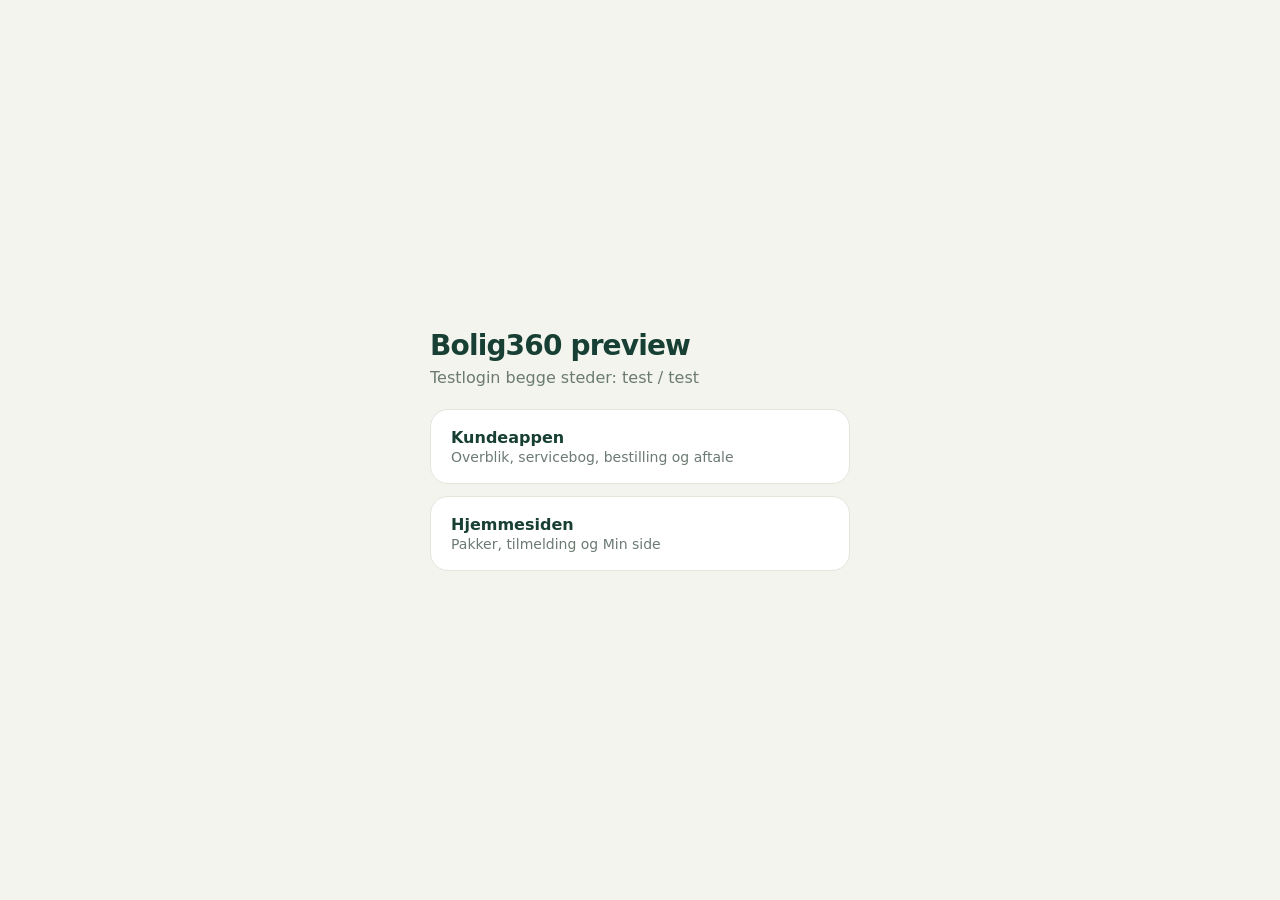
==== index.html @ 63a3a82d "Første version af Bolig360 kundeapp og hjemmeside (prototype)" ====
<!doctype html>
<html lang="da">
<head>
<meta charset="utf-8">
<meta name="viewport" content="width=device-width, initial-scale=1">
<title>Bolig360 – preview</title>
<style>
  body { margin: 0; min-height: 100vh; display: grid; place-items: center; background: #f3f4ee; color: #173f33; font-family: "Segoe UI", system-ui, sans-serif; }
  main { padding: 24px; width: 100%; max-width: 420px; }
  h1 { font-size: 28px; letter-spacing: -.03em; margin: 0 0 6px; }
  p { color: #6b7a72; margin: 0 0 22px; }
  a { display: block; background: #fff; border: 1px solid #e3e6dd; border-radius: 18px; padding: 18px 20px; margin-top: 12px; color: inherit; text-decoration: none; font-weight: 600; }
  a span { display: block; font-weight: 400; color: #6b7a72; font-size: 14px; margin-top: 2px; }
</style>
</head>
<body>
<main>
  <h1>Bolig360 preview</h1>
  <p>Testlogin begge steder: test / test</p>
  <a href="app/index.html">Kundeappen<span>Overblik, servicebog, bestilling og aftale</span></a>
  <a href="hjemmeside/index.html">Hjemmesiden<span>Pakker, tilmelding og Min side</span></a>
</main>
</body>
</html>
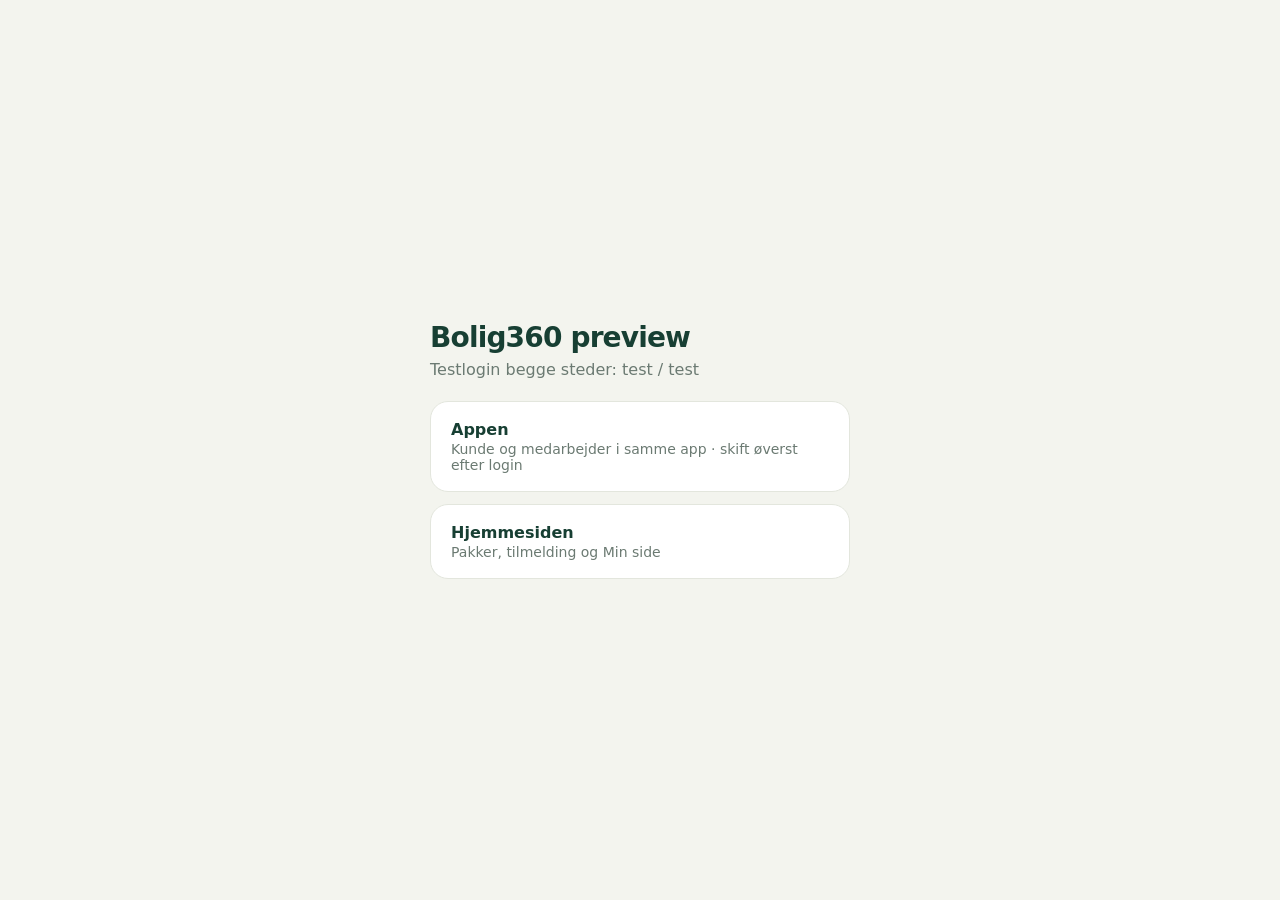
==== commit 716cb36a: "Tilføj medarbejderdel til appen med skift mellem kunde og medarbejder" ====
--- a/index.html
+++ b/index.html
@@ -17,7 +17,7 @@
 <main>
   <h1>Bolig360 preview</h1>
   <p>Testlogin begge steder: test / test</p>
-  <a href="app/index.html">Kundeappen<span>Overblik, servicebog, bestilling og aftale</span></a>
+  <a href="app/index.html">Appen<span>Kunde og medarbejder i samme app · skift øverst efter login</span></a>
   <a href="hjemmeside/index.html">Hjemmesiden<span>Pakker, tilmelding og Min side</span></a>
 </main>
 </body>
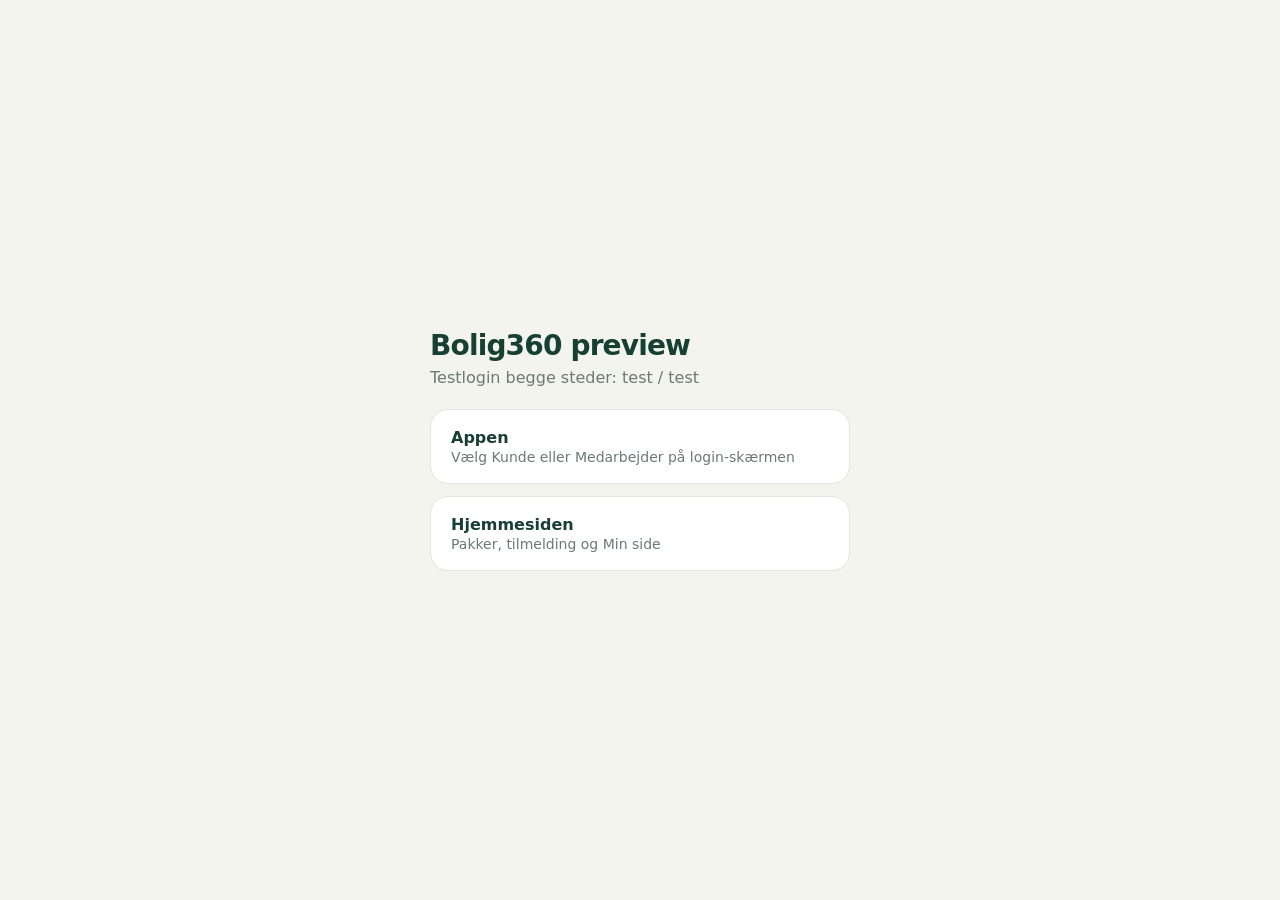
==== commit 1d2c9771: "Vælg Kunde eller Medarbejder på login-skærmen" ====
--- a/index.html
+++ b/index.html
@@ -17,7 +17,7 @@
 <main>
   <h1>Bolig360 preview</h1>
   <p>Testlogin begge steder: test / test</p>
-  <a href="app/index.html">Appen<span>Kunde og medarbejder i samme app · skift øverst efter login</span></a>
+  <a href="app/index.html">Appen<span>Vælg Kunde eller Medarbejder på login-skærmen</span></a>
   <a href="hjemmeside/index.html">Hjemmesiden<span>Pakker, tilmelding og Min side</span></a>
 </main>
 </body>
